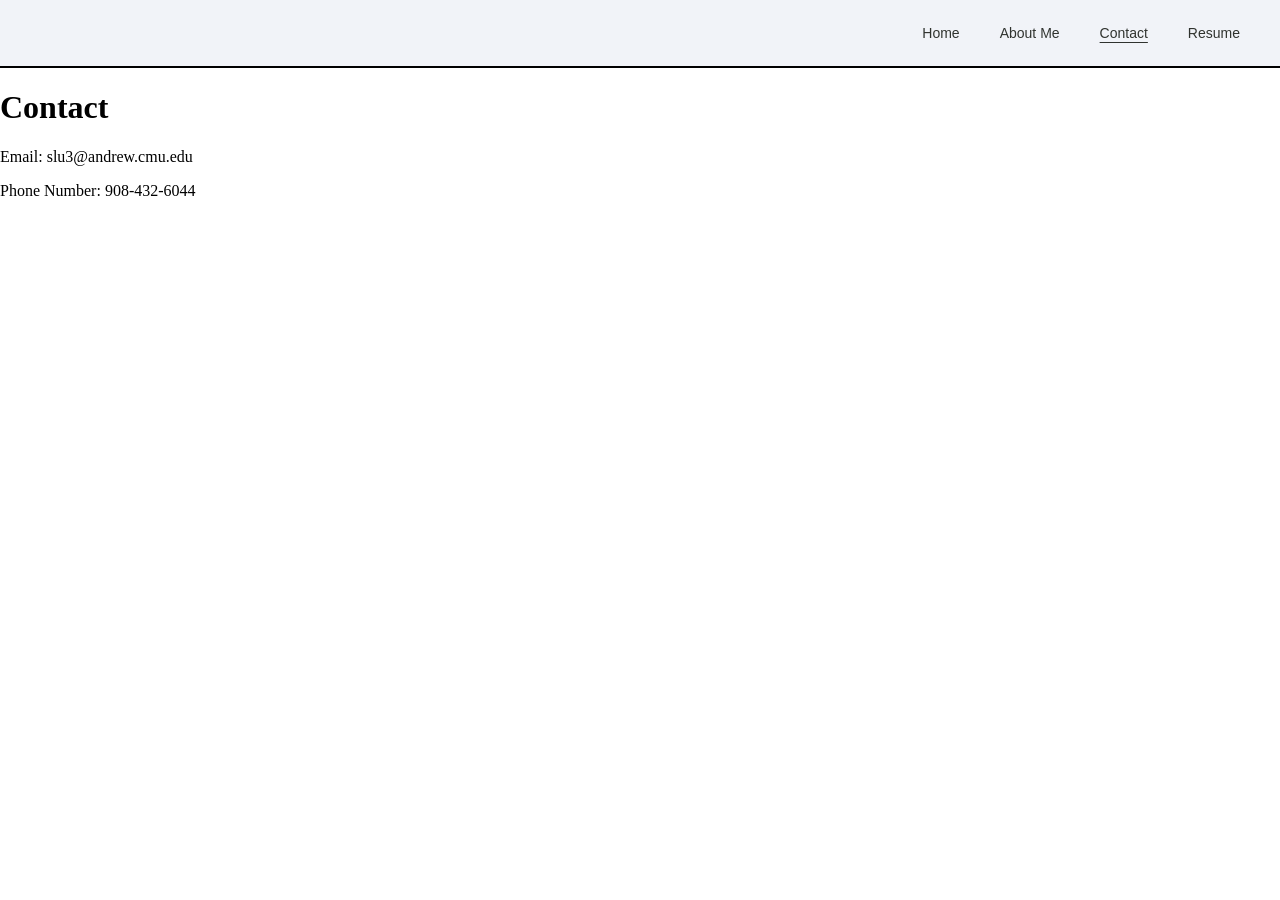
==== contact.html @ 8a7b3f15 "Add personal website" ====
<!DOCTYPE html>
<html>

  <nav class="navbar" aria-label="Main navigation">
    <ul class="nav-links">
      <li><a href="home.html">Home</a></li>
      <li><a href="aboutme.html">About Me</a></li>
      <li><a href="contact.html" aria-current="page">Contact</a></li>
      <li><a class="resume-btn" href="resume.html">Resume</a></li>
    </ul>
  </nav>

<head>
    <head>
    <title>Contact Info</title>
    <meta charset="UTF-8" />
    <meta name="viewport" content="width=device-width, initial-scale=1.0" />
    <title>Stephanie Lu</title>
    <link rel="stylesheet" href="style.css?v=20261029-nav2" />
</head>
</head>
<body>
    <h1>Contact</h1>
    <p>Email: slu3@andrew.cmu.edu</p>
    <p>Phone Number: 908-432-6044</p>

</body>



</html>
---- style.css ----
/* Body Stuff */
body {
    font-family: "Georgia", serif;
    margin: 0;
    padding: 0;
}

/* Navigation */

.nav-line {
    width: 100%;
    height: 3px;
    background-color: rgb(255, 255, 255);
}

.navbar {
    display: flex;
    justify-content: flex-end;
    align-items: center;
    padding: 20px 40px;
    background-color: rgba(240, 243, 248, 0.926);         /* bar background */
    border-bottom: 2px solid black;   /* underline bar */
    box-sizing: border-box;
    width: 100%;
    min-height: 68px;
    height: 68px;
    font-family: -apple-system, BlinkMacSystemFont, "Segoe UI", sans-serif;
    font-size: 14px;
    line-height: 1.75;
    color: #30332f;
}

.navbar .nav-links {
    display: flex;
    flex-wrap: wrap;
    gap: 12px 40px;
    list-style: none;
    padding: 0;
    margin: 0;
    align-items: center;
    line-height: 24px;
}

.navbar .nav-links li {
    margin: 0;
    padding: 0;
    font: inherit;
}

.navbar *,
.navbar *::before,
.navbar *::after {
    box-sizing: border-box;
}

.navbar a {
    display: block;
    font: inherit;
    color: inherit;
    text-decoration: none;
    text-decoration-thickness: 1px;
    text-underline-offset: 4px;
}

.navbar a:hover,
.navbar a[aria-current="page"] {
    text-decoration: underline;
}

.navbar a:focus-visible {
    outline: 2px solid #506550;
    outline-offset: 5px;
}

@media (max-width: 700px) {
    .navbar {
        padding: 20px 24px;
        height: auto;
    }

    .navbar .nav-links {
        gap: 12px 24px;
    }
}


/* Horizontal Line between Navigation + Hero */
.horizontal-line {
    width: 100%;
    height: 2px;
    margin:20px 0;
    background-color: black;
    justify-self: center;
}

/* ----- HEADER SECTION ----- */
.header {
    position: relative;                /* Needed for vertical line */
    display: grid;
    grid-template-columns: 1fr 2px 1fr;
    padding: 20px;
    align-items: center;
}

/* Vertical Line in Hero */
.vertical-line {
    width: 2px;
    height: 100%;
    background-color: black;
    justify-self :center;
    grid-column: 2;
}

/* Hero Page */

.landing {
  height: 80vh;
  width: 100%;

  background-image: url("bgLanding.jpg"); 
  background-size: cover;
  background-position: center;
  background-repeat: no-repeat;

  display: flex;
  align-items: center;
  justify-content: center;

  position: relative;
  margin-bottom: 20px;
}

/* Optional overlay for readability */
.landing-overlay {
  position: absolute;
  inset: 0;
  background: rgba(255, 255, 255, 0.3);
}

/* ===== Box Around Content ===== */
.hero-box {
  position: relative;
  z-index: 2;

  padding: 40px 60px;
  text-align: center;

  border: 1.5px solid black;
  background: rgba(240, 243, 248, 0.926);

  max-width: 85%;
}

/* ===== Name ===== */
.hero-box h1 {
  font-size: clamp(36px, 6vw, 64px);
  letter-spacing: 3px;
  font-weight: 600;
  margin-bottom: 14px;
}

/* ===== Subtitle ===== */
.subtitle {
  font-size: clamp(16px, 2vw, 20px);
  font-weight: 400;
  margin-bottom: 30px;
}

/* ===== Learn More ===== */
.hero-scroll {
  font-size: 14px;
  letter-spacing: 1px;
}

.hero-scroll span {
  display: block;
  margin-top: 6px;
  font-size: 18px;
}





/* About Area */

.box-left {
    display: flex;
    align-items: center;
    flex-direction: column;
    text-align: center;
    grid-column: 1;
    font-size: 20px;
    margin: 20px;
}
.box-right {
    display: flex;
    justify-content: center;
    align-items: center;
    grid-column: 3;
}

.profile-pic {
    width: 100%;
    height: auto;
    object-fit: cover;
}

.button-learn-more {
    display: inline-block;
    padding: 30px 40px;
    border-radius: 40px;     /* makes the oval shape */
    background-color: #eee;
    color: black;
    font-size: 18px;
    text-decoration: none;
    border: 2px solid black;
    transition: all 0.2s ease;
    margin-top: 30px;
}

.button-learn-more:hover {
    background-color: rgb(219, 248, 221);
    color: black;
    transform: translateY(-3px);
}

/* BUTTONS THAT GO TO OTHER STUFF */

.button-section {
    display: flex;
    flex-direction: column;
    align-items: center;
    margin-top: 50px;
    gap: 55px;
} 

.buttons-text {
    align-items: center;
    text-align: center;
    font-size: 40px;
}

.oval-btn {
    display: inline-block;
    padding: 30px 40px;
    border-radius: 40px;     /* makes the oval shape */
    background-color: #eee;
    color: black;
    font-size: 18px;
    text-decoration: none;
    border: 2px solid black;
    transition: all 0.2s ease;
}

.oval-btn:hover {
    background-color: rgb(168, 226, 241);
    color: black;
    transform: translateY(-3px);



}
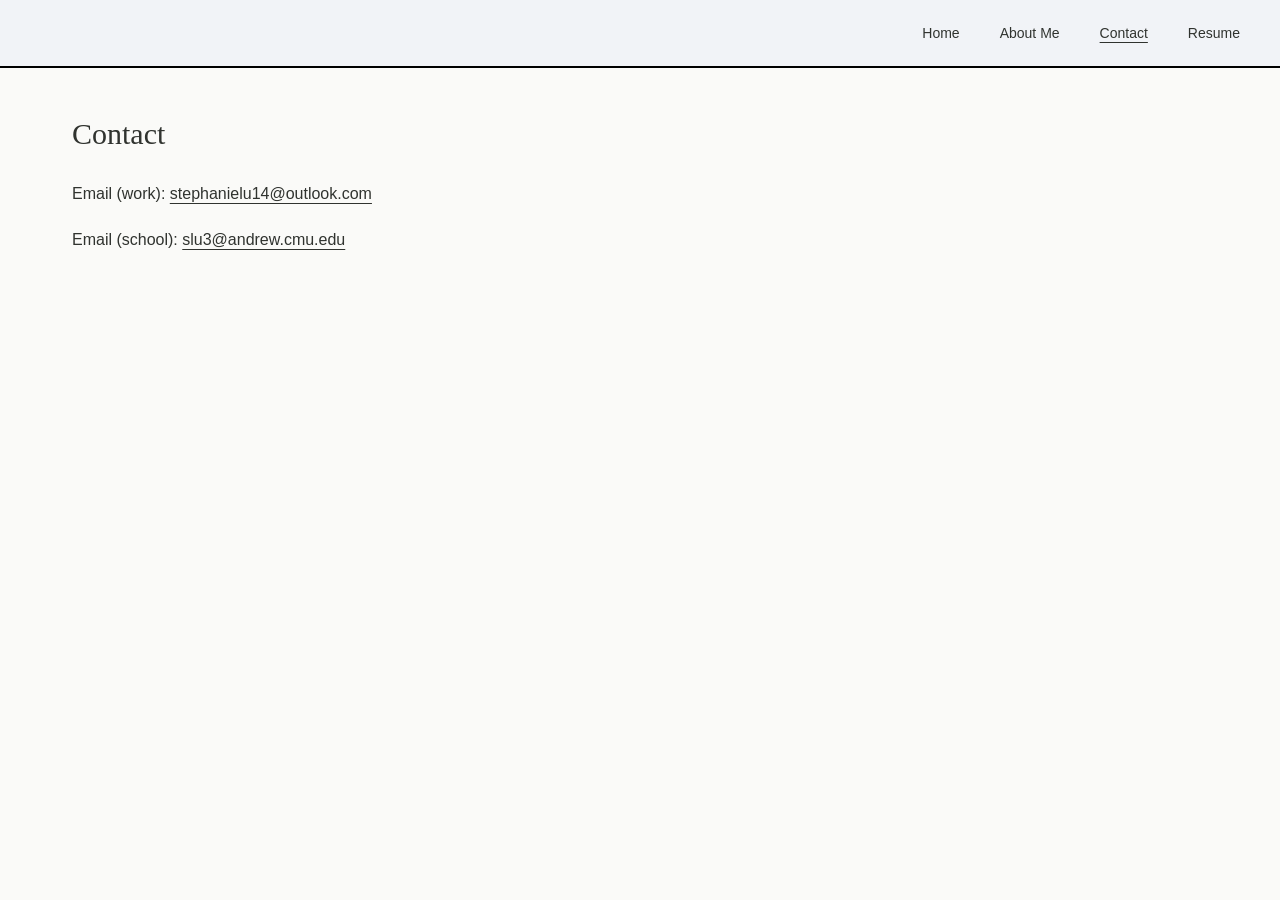
==== commit b79dc670: "updates in home, about me, projects, contact, resume" ====
--- a/contact.html
+++ b/contact.html
@@ -1,6 +1,13 @@
 <!DOCTYPE html>
-<html>
-
+<html lang="en">
+<head>
+  <meta charset="UTF-8" />
+  <meta name="viewport" content="width=device-width, initial-scale=1.0" />
+  <title>Contact | Stephanie Lu</title>
+  <link rel="stylesheet" href="style.css?v=20261029-nav2" />
+  <link rel="stylesheet" href="aboutme.css" />
+</head>
+<body>
   <nav class="navbar" aria-label="Main navigation">
     <ul class="nav-links">
       <li><a href="home.html">Home</a></li>
@@ -10,22 +17,10 @@
     </ul>
   </nav>
 
-<head>
-    <head>
-    <title>Contact Info</title>
-    <meta charset="UTF-8" />
-    <meta name="viewport" content="width=device-width, initial-scale=1.0" />
-    <title>Stephanie Lu</title>
-    <link rel="stylesheet" href="style.css?v=20261029-nav2" />
-</head>
-</head>
-<body>
-    <h1>Contact</h1>
-    <p>Email: slu3@andrew.cmu.edu</p>
-    <p>Phone Number: 908-432-6044</p>
-
+  <main class="about-page">
+    <h2>Contact</h2>
+    <p>Email (work): <a href="mailto:stephanielu14@outlook.com">stephanielu14@outlook.com</a></p>
+    <p>Email (school): <a href="mailto:slu3@andrew.cmu.edu">slu3@andrew.cmu.edu</a></p>
+  </main>
 </body>
-
-
-
-</html>+</html>
--- a/style.css
+++ b/style.css
@@ -117,7 +117,7 @@
   height: 80vh;
   width: 100%;
 
-  background-image: url("bgLanding.jpg"); 
+  background-image: url("Photos/bgLanding.jpg"); 
   background-size: cover;
   background-position: center;
   background-repeat: no-repeat;
--- a/aboutme.css
+++ b/aboutme.css
@@ -0,0 +1,382 @@
+/* Shared typography and spacing for the About Me and Resume pages. */
+body {
+  margin: 0;
+  background: #fafaf8;
+  color: #30332f;
+  font-family: -apple-system, BlinkMacSystemFont, "Segoe UI", sans-serif;
+  font-size: 16px;
+  line-height: 1.75;
+}
+
+*,
+*::before,
+*::after {
+  box-sizing: border-box;
+}
+
+a {
+  color: inherit;
+  text-decoration-thickness: 1px;
+  text-underline-offset: 4px;
+}
+
+a:hover {
+  text-decoration: underline;
+}
+
+a:focus-visible {
+  outline: 2px solid #506550;
+  outline-offset: 5px;
+}
+
+.about-page {
+  width: calc(100% - 144px);
+  margin: 48px auto 96px;
+}
+
+h1,
+h2,
+h3,
+h4,
+p {
+  margin: 0;
+}
+
+h1,
+h2 {
+  font-family: Georgia, "Times New Roman", serif;
+  font-weight: 400;
+  line-height: 1.2;
+}
+
+h1 {
+  margin-bottom: 28px;
+  font-size: clamp(36px, 5vw, 52px);
+  letter-spacing: -1px;
+}
+
+h2 {
+  margin-bottom: 28px;
+  font-size: 30px;
+}
+
+h3 {
+  font-size: 16px;
+  font-weight: 600;
+  line-height: 1.5;
+}
+
+h4 {
+  margin-top: 24px;
+  font-size: 14px;
+  font-weight: 600;
+}
+
+p + p {
+  margin-top: 18px;
+}
+
+.about-text {
+  width: 100%;
+}
+
+.intro {
+  font-size: 21px;
+  line-height: 1.6;
+}
+
+.about-grid {
+  display: grid;
+  grid-template-columns: minmax(0, 1fr);
+  align-items: center;
+  gap: 24px;
+  margin-top: 36px;
+}
+
+.about-photo {
+  display: block;
+  width: 90%;
+  height: auto;
+  margin-inline: auto;
+}
+
+.section-divider {
+  width: 100%;
+  height: 0;
+  margin: 72px 0;
+  border: 0;
+  border-top: 1px solid #c9ccc5;
+}
+
+.skills-courses-grid {
+  display: grid;
+  grid-template-columns: repeat(2, minmax(0, 1fr));
+  column-gap: 56px;
+  row-gap: 44px;
+  position: relative;
+  margin-inline: -16px;
+  text-align: left;
+}
+
+.skills-courses-grid::before {
+  content: "";
+  position: absolute;
+  inset-block: 0;
+  left: calc(50% - 0.5px);
+  width: 1px;
+  background: #d6d6d6;
+}
+
+.skills-courses-grid > section {
+  min-width: 0;
+  display: grid;
+  grid-row: span 4;
+  grid-template-rows: subgrid;
+  align-items: start;
+}
+
+.academic-header {
+  display: flex;
+  flex-direction: column;
+  align-items: flex-start;
+  gap: 10px;
+}
+
+.academic-header h2 {
+  margin: 0;
+}
+
+.skills-courses-grid .section-note {
+  margin: 0;
+  color: #777;
+  font-size: 12px;
+  line-height: 1.5;
+}
+
+.skills-courses-grid .category-heading {
+  display: flex;
+  align-items: center;
+  gap: 20px;
+  font-size: 16px;
+  font-weight: 600;
+  line-height: 1.5;
+}
+
+.category-heading span {
+  white-space: nowrap;
+}
+
+.category-heading::after {
+  content: "";
+  flex: 1;
+  min-width: 16px;
+  height: 1px;
+  background: #bdbdbd;
+}
+
+.skills-courses-grid .detail-group ul {
+  margin: 18px 0 0;
+  padding: 0 0 0 24px;
+  list-style: none;
+  font-family: inherit;
+  font-size: 16px;
+  font-weight: 400;
+  line-height: 1.75;
+  color: inherit;
+}
+
+.skills-courses-grid .coursework-column ul {
+  padding-left: 34px;
+}
+
+.coursework-column li {
+  display: grid;
+  grid-template-columns: 110px minmax(0, 1fr);
+  line-height: 1.65;
+}
+
+.coursework-column li + li {
+  margin-top: 4px;
+}
+
+.course-code {
+  white-space: nowrap;
+}
+
+.course-title {
+  overflow-wrap: break-word;
+}
+
+.skills-courses-grid .course-role {
+  font-family: inherit;
+  font-size: 12px;
+  color: #777;
+}
+
+.events-list {
+  margin: 10px 0 0;
+  padding: 0;
+  list-style: none;
+}
+
+.events-list li + li {
+  margin-top: 6px;
+}
+
+.leadership > h2 {
+  text-align: center;
+}
+
+.clubs-grid {
+  display: grid;
+  gap: 48px;
+}
+
+.club-side {
+  display: grid;
+  grid-template-columns: minmax(0, 1fr) minmax(0, 2fr);
+  align-items: center;
+  gap: 40px;
+}
+
+.club-side img {
+  display: block;
+  width: 100%;
+  height: auto;
+}
+
+@media (min-width: 701px) {
+  .club-side-reversed {
+    grid-template-columns: minmax(0, 2fr) minmax(0, 1fr);
+    grid-template-areas: "text image";
+  }
+
+  .club-side-reversed > img {
+    grid-area: image;
+  }
+
+  .club-side-reversed > .club-text {
+    grid-area: text;
+  }
+}
+
+.club-text h3 {
+  font-size: 21px;
+}
+
+.club-side-reversed .club-text {
+  text-align: right;
+}
+
+.club-tedx .club-text > p:not(.club-role) {
+  text-align: justify;
+}
+
+.club-role {
+  margin-top: 4px;
+  margin-bottom: 20px;
+  color: #60645e;
+  font-size: 14px;
+}
+
+.club-role + p {
+  margin-top: 0;
+}
+
+.advisory-note {
+  max-width: 740px;
+  margin: 48px auto 0;
+  text-align: center;
+}
+
+@media (max-width: 700px) {
+  .about-page {
+    width: calc(100% - 64px);
+    margin-top: 32px;
+    margin-bottom: 64px;
+  }
+
+  .about-grid {
+    gap: 12px;
+  }
+
+  .club-side {
+    grid-template-columns: minmax(0, 1fr);
+    gap: 40px;
+  }
+
+  .section-divider {
+    margin: 48px 0;
+  }
+
+  .club-side {
+    gap: 24px;
+  }
+
+  .club-side img {
+    max-width: 400px;
+    margin-inline: auto;
+  }
+}
+
+@media (min-width: 1000px) and (max-width: 1199px) {
+  .skills-courses-grid {
+    margin-inline: -40px;
+    column-gap: 40px;
+  }
+
+  .coursework-column li {
+    grid-template-columns: 100px minmax(0, 1fr);
+  }
+
+  .skills-courses-grid .coursework-column ul {
+    padding-left: 24px;
+  }
+}
+
+@media (max-width: 999px) {
+  .skills-courses-grid {
+    grid-template-columns: minmax(0, 1fr);
+    row-gap: 64px;
+    margin-inline: 0;
+  }
+
+  .skills-courses-grid::before {
+    display: none;
+  }
+
+  .skills-courses-grid > section {
+    display: block;
+    grid-row: auto;
+  }
+
+  .academic-header {
+    margin-bottom: 32px;
+  }
+
+  .detail-group + .detail-group {
+    margin-top: 44px;
+  }
+
+}
+
+@media (max-width: 767px) {
+  .skills-courses-grid .category-heading {
+    gap: 18px;
+  }
+
+  /* Let long labels wrap while keeping their rule visible on narrow phones. */
+  .skills-courses-grid .category-heading span {
+    white-space: normal;
+    max-width: calc(100% - 34px);
+  }
+
+  .skills-courses-grid .detail-group ul {
+    font-size: 16px;
+    padding-left: 20px;
+  }
+
+  .coursework-column li {
+    grid-template-columns: 72px minmax(0, 1fr);
+  }
+}
